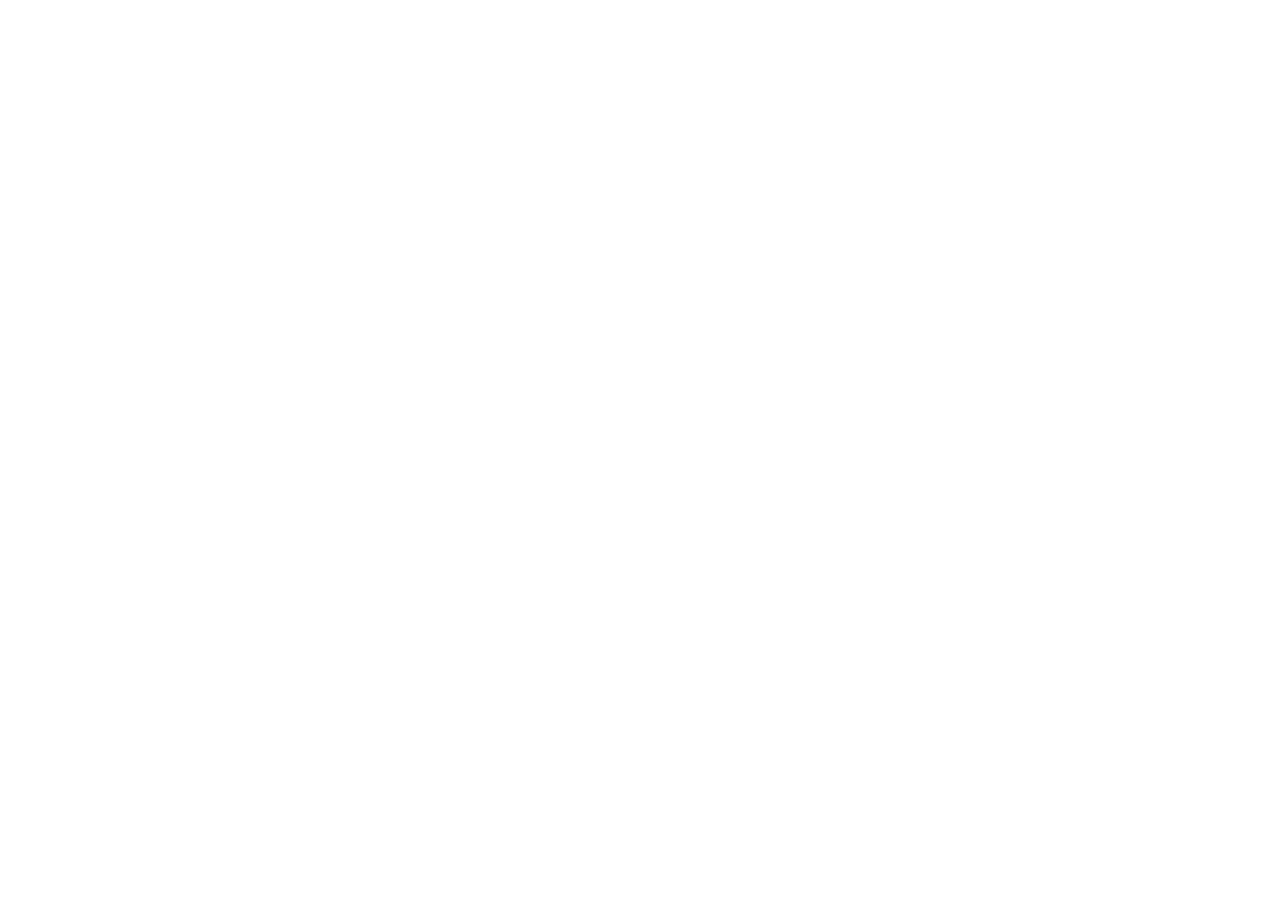
==== Web/Store-Page/main.html @ 992c3a13 ":sparkles: [ sparkles ] : 가게 메인화면 시작" ====
<!DOCTYPE html>
<html lang="en">
<head>
    <meta charset="UTF-8">
    <meta name="viewport" content="width=device-width, initial-scale=1.0">
    <title>store - main</title>
    <link rel="stylesheet" href="../../css/Store-Main.css">
</head>
<body>
    <script src="../../js/Store-Main.js"></script>
</body>
</html>
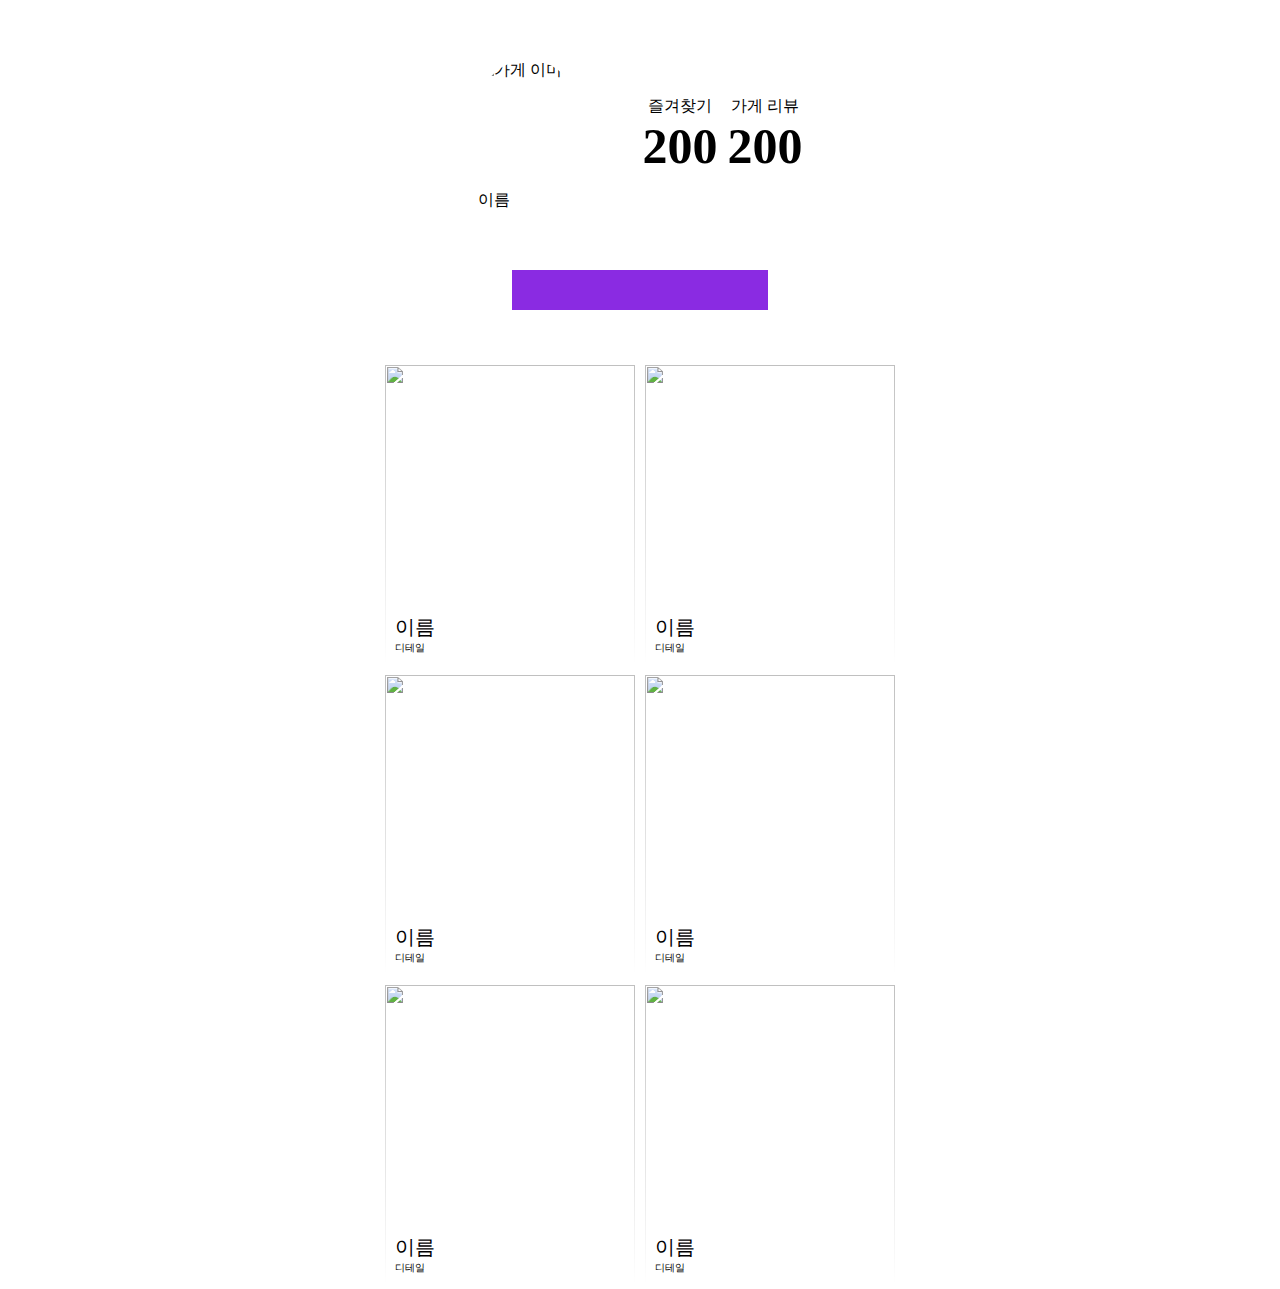
==== commit 308a9a5c: ":art: <feat> : 가게 메인 html코드 변경" ====
--- a/Web/Store-Page/main.html
+++ b/Web/Store-Page/main.html
@@ -1,12 +1,93 @@
 <!DOCTYPE html>
 <html lang="en">
+
 <head>
     <meta charset="UTF-8">
     <meta name="viewport" content="width=device-width, initial-scale=1.0">
     <title>store - main</title>
     <link rel="stylesheet" href="../../css/Store-Main.css">
 </head>
+
 <body>
+
+    <header></header>
+
+    <main>
+
+        <section class="profile">
+            <div class="main">
+                <div class="store-infor">
+                    <div class="store-img">
+                        <img src="../../img/케리아.jpg" alt="가게 이미지">
+                    </div>
+                    <div class="store-name">이름</div>
+                </div>
+                <div class="store-list">
+                    <div class="list wish-list">
+                        <div class="title">즐겨찾기</div>
+                        <div class="count">200</div>
+                    </div>
+                    <div class="list review-list">
+                        <div class="title">가게 리뷰</div>
+                        <div class="count">200</div>
+                    </div>
+                </div>
+            </div>
+
+            <div class="main-change"></div>
+        </section>
+
+        <section class="menu">
+            <div class="item">
+                <div class="text">
+                          <div class="name">이름</div>
+                          <div class="detail">디테일</div>
+                </div>
+                <img src="../../img/케리아.jpg" alt="" srcset="">
+            </div>
+            <div class="item">
+                <div class="text">
+                          <div class="name">이름</div>
+                          <div class="detail">디테일</div>
+                </div>
+                <img src="../../img/케리아.jpg" alt="" srcset="">
+            </div>
+            <div class="item">
+                <div class="text">
+                          <div class="name">이름</div>
+                          <div class="detail">디테일</div>
+                </div>
+                <img src="../../img/케리아.jpg" alt="" srcset="">
+            </div>
+            <div class="item">
+                <div class="text">
+                          <div class="name">이름</div>
+                          <div class="detail">디테일</div>
+                </div>
+                <img src="../../img/케리아.jpg" alt="" srcset="">
+            </div>
+            <div class="item">
+                <div class="text">
+                          <div class="name">이름</div>
+                          <div class="detail">디테일</div>
+                </div>
+                <img src="../../img/케리아.jpg" alt="" srcset="">
+            </div>
+            <div class="item">
+                <div class="text">
+                          <div class="name">이름</div>
+                          <div class="detail">디테일</div>
+                </div>
+                <img src="../../img/케리아.jpg" alt="" srcset="">
+            </div>
+        </section>
+
+    </main>
+
+    <footer></footer>
+
+
     <script src="../../js/Store-Main.js"></script>
 </body>
+
 </html>--- a/css/Store-Main.css
+++ b/css/Store-Main.css
@@ -0,0 +1,113 @@
+* {
+    margin: 0;
+    padding: 0;
+}
+
+main {
+    display: flex;
+    justify-content: baseline;
+    align-items: center;
+    flex-direction: column;
+
+    gap: 55px;
+}
+
+.profile{
+    display: flex;
+    justify-content: center;
+    align-items: center; 
+    flex-direction: column;
+}
+
+.main{
+    display: flex;
+    justify-content: center;
+    align-items: center; 
+    flex-direction: row;
+    width: 50vw;
+    height: 30vh;
+    gap: 65px;
+}
+
+.store-infor{
+    display: flex;
+    flex-direction: column;
+    gap: 30px; 
+    top: 0;
+}
+
+.store-img{
+    overflow: hidden;
+    width: 100px;
+    height: 100px;
+    border-radius: 50%;
+}
+
+.store-img > img{
+    width: 100%;
+    height: 100%;
+}
+
+.store-list {
+    display: flex;
+    justify-content: space-around;
+    flex-direction: row;
+    gap: 10px;
+}
+
+
+.title,
+.count{
+    width: 100%;
+    text-align: center;
+}
+
+.count{
+    font-weight: bold;
+    font-size: 50px;
+}
+
+.main-change{
+    width: 40%;
+    height: 40px;
+    background-color: blueviolet;
+}
+
+.menu{
+    width: 600px;
+    display: flex;
+    justify-content: center;
+    align-items: center;
+    gap: 10px;
+    flex-wrap: wrap;
+}
+
+
+.menu > .item{
+    width: 250px;
+    height: 300px;
+    position: relative;
+}
+
+.item > .text{
+    position:absolute;
+    bottom:0px;
+    padding:10px;
+    gap: 20px;
+}
+
+.text > .name { 
+    font-size: 20px;
+    color: black;
+}
+
+.text > .detail { 
+    font-size: 10px;
+    color: black;
+}
+
+.item > img{
+    width: 100%;
+    height: 100%;
+    mask-image: linear-gradient(to bottom, rgb(255, 255, 255), rgba(0, 0, 0, 0));
+}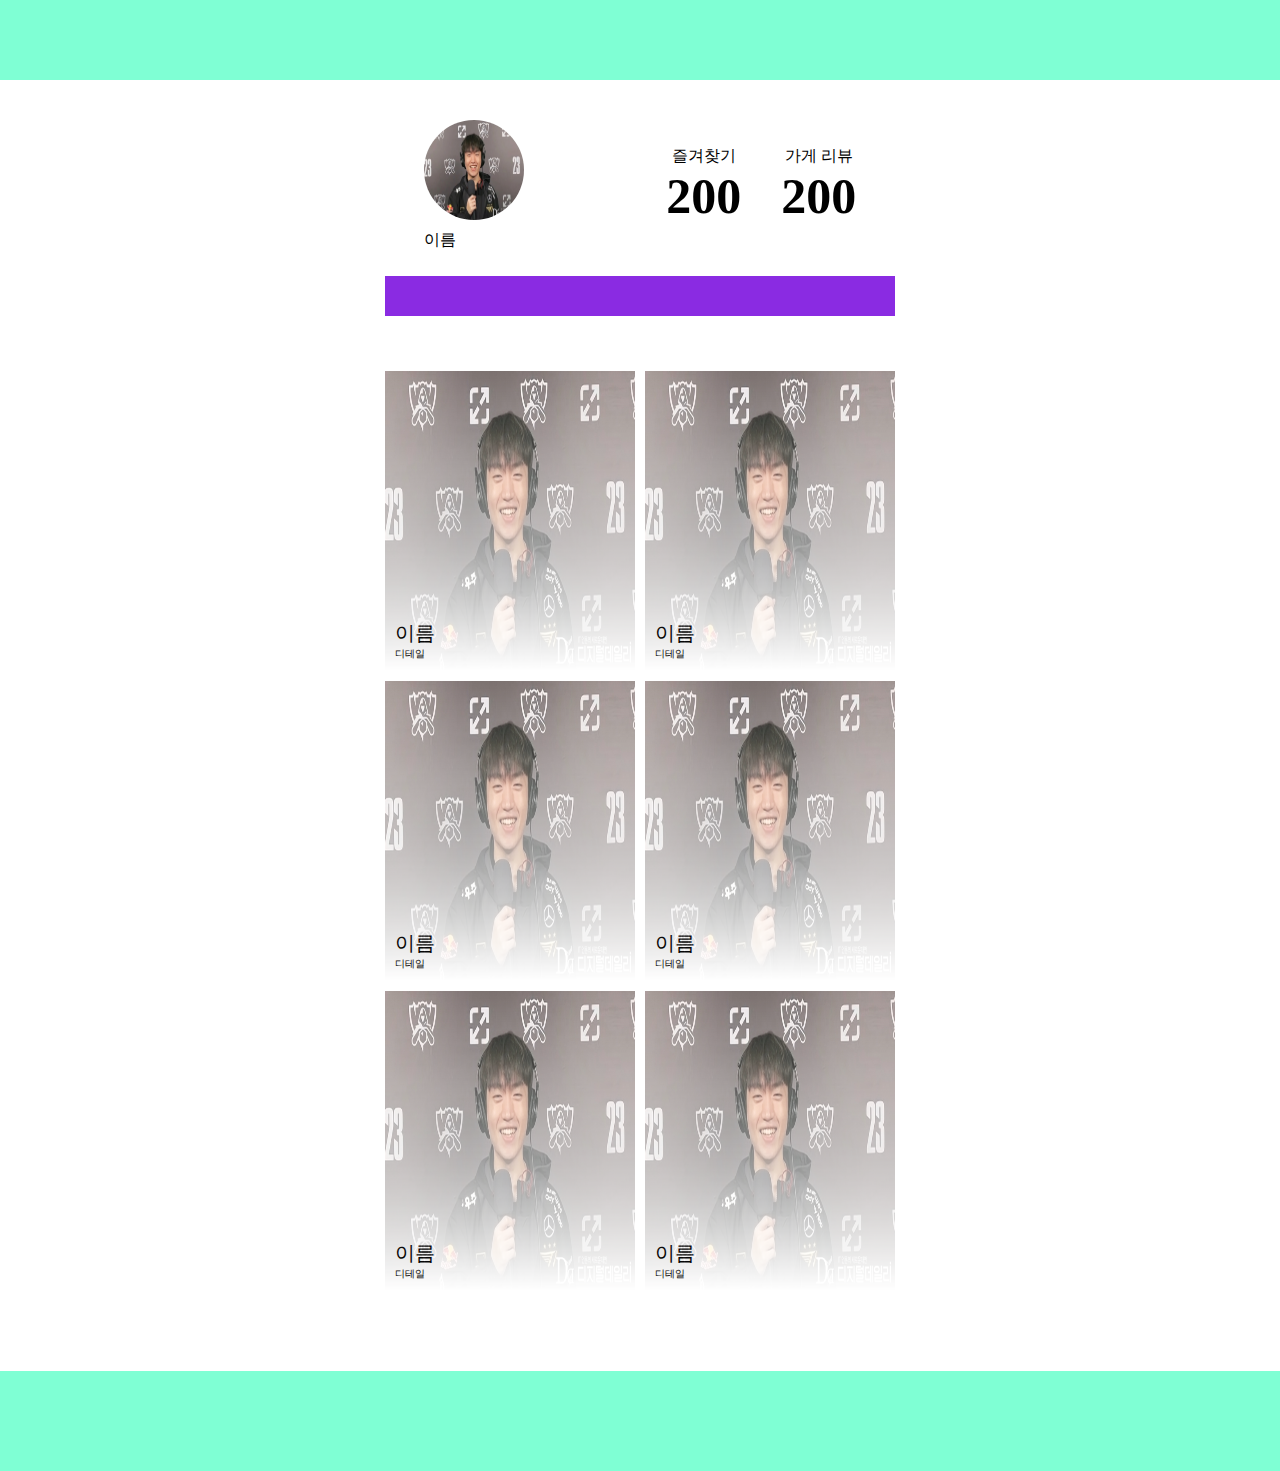
==== commit 25aa4b02: ":art: <design> : 동일 css" ====
--- a/Web/Store-Page/main.html
+++ b/Web/Store-Page/main.html
@@ -5,6 +5,7 @@
     <meta charset="UTF-8">
     <meta name="viewport" content="width=device-width, initial-scale=1.0">
     <title>store - main</title>
+    <link rel="stylesheet" href="../../css/style.css">
     <link rel="stylesheet" href="../../css/Store-Main.css">
 </head>
 
--- a/css/style.css
+++ b/css/style.css
@@ -0,0 +1,32 @@
+:root{
+    --header-height: 80px;
+    --header-color: aquamarine;
+    --footer-height: 100px;
+    --footer-color: aquamarine;
+}
+
+* {
+    margin: 0;
+    padding: 0;
+}
+
+body{
+    display: flex;
+    justify-content: center;
+    align-items: center;
+    flex-direction: column;
+}
+
+header {
+    z-index: 999999;
+    width: 100%;
+    height: var(--header-height);
+    background-color: var(--header-color);
+}
+
+footer {
+    z-index: 999999;
+    width: 100%;
+    height: var(--footer-height);
+    background-color: var(--footer-color);
+}--- a/css/Store-Main.css
+++ b/css/Store-Main.css
@@ -1,6 +1,9 @@
-* {
-    margin: 0;
-    padding: 0;
+:root{
+    --item-width: 250px;
+    --item-gap: 10px;
+    --main-width: calc(var(--item-width) * 2 + var(--item-gap));
+    --main-change-color: blueviolet;
+    --main-text-color: black;
 }
 
 main {
@@ -8,31 +11,34 @@
     justify-content: baseline;
     align-items: center;
     flex-direction: column;
+    width: var(--main-width);
 
     gap: 55px;
+    margin: 40px 0 80px 0;
 }
 
 .profile{
     display: flex;
-    justify-content: center;
+    justify-content: space-between;
     align-items: center; 
     flex-direction: column;
+    width: 100%;
+    gap: 25px;
 }
 
 .main{
     display: flex;
-    justify-content: center;
+    justify-content: space-around;
     align-items: center; 
     flex-direction: row;
-    width: 50vw;
-    height: 30vh;
+    width: 100%;
     gap: 65px;
 }
 
 .store-infor{
     display: flex;
     flex-direction: column;
-    gap: 30px; 
+    gap: 10px; 
     top: 0;
 }
 
@@ -50,9 +56,10 @@
 
 .store-list {
     display: flex;
-    justify-content: space-around;
+    justify-content: space-between;
+    align-items: center;
     flex-direction: row;
-    gap: 10px;
+    gap: 40px;
 }
 
 
@@ -60,6 +67,7 @@
 .count{
     width: 100%;
     text-align: center;
+    color: var(--main-text-color);
 }
 
 .count{
@@ -68,9 +76,9 @@
 }
 
 .main-change{
-    width: 40%;
+    width: 100%;
     height: 40px;
-    background-color: blueviolet;
+    background-color: var(--main-change-color);
 }
 
 .menu{
@@ -78,13 +86,13 @@
     display: flex;
     justify-content: center;
     align-items: center;
-    gap: 10px;
+    gap: var(--item-gap);
     flex-wrap: wrap;
 }
 
 
 .menu > .item{
-    width: 250px;
+    width: var(--item-width);
     height: 300px;
     position: relative;
 }
@@ -98,12 +106,12 @@
 
 .text > .name { 
     font-size: 20px;
-    color: black;
+    color: var(--main-text-color);
 }
 
 .text > .detail { 
     font-size: 10px;
-    color: black;
+    color: var(--main-text-color);
 }
 
 .item > img{
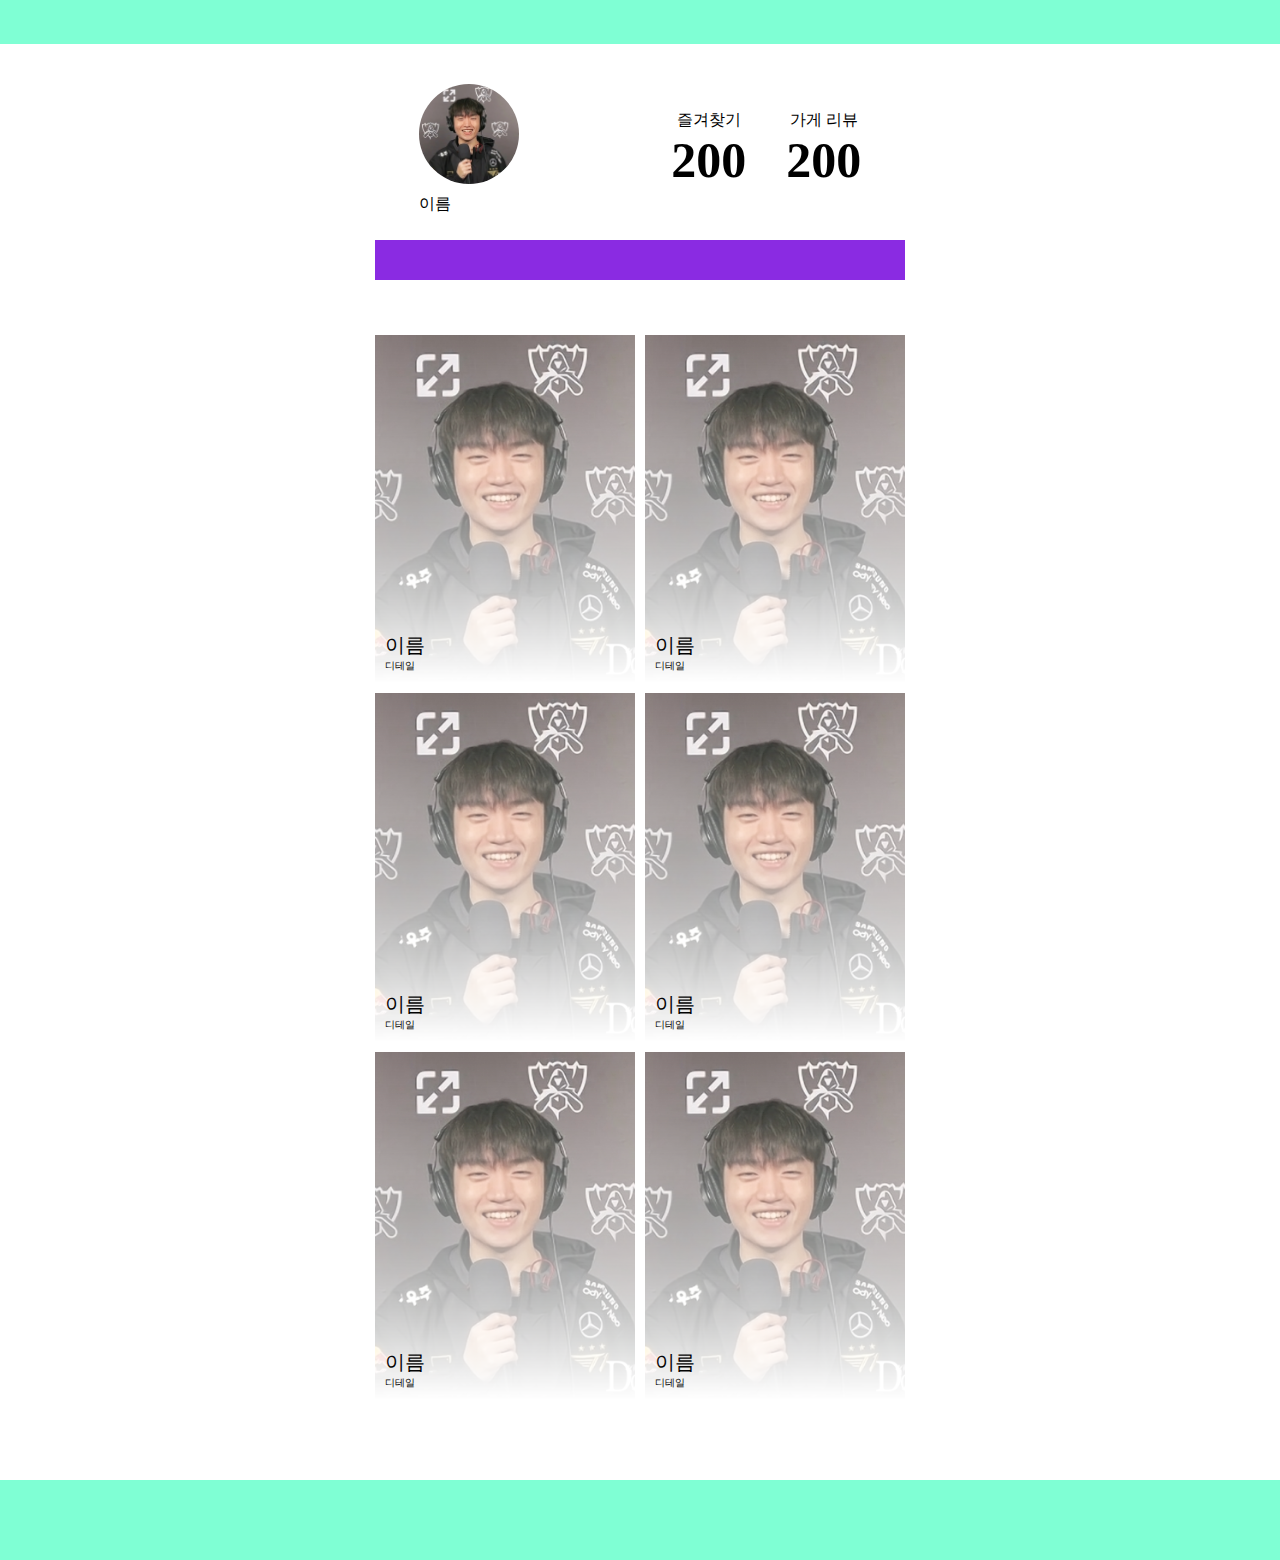
==== commit 8ab8cfa3: ":art: <design> :  UI 변경" ====
--- a/Web/Store-Page/main.html
+++ b/Web/Store-Page/main.html
@@ -11,10 +11,13 @@
 
 <body>
 
-    <header></header>
+    <header>
+        <div class="div">
+            
+        </div>
+    </header>
 
     <main>
-
         <section class="profile">
             <div class="main">
                 <div class="store-infor">
@@ -85,7 +88,11 @@
 
     </main>
 
-    <footer></footer>
+    <footer>
+        <div class="div">
+            
+        </div>
+    </footer>
 
 
     <script src="../../js/Store-Main.js"></script>
--- a/css/style.css
+++ b/css/style.css
@@ -1,7 +1,7 @@
 :root{
-    --header-height: 80px;
+    --header-height: 44px;
     --header-color: aquamarine;
-    --footer-height: 100px;
+    --footer-height: 80px;
     --footer-color: aquamarine;
 }
 
@@ -19,6 +19,12 @@
 
 header {
     z-index: 999999;
+    
+    display: flex;
+    justify-content: center;
+    align-items: center;
+    flex-direction: column;
+
     width: 100%;
     height: var(--header-height);
     background-color: var(--header-color);
@@ -26,6 +32,12 @@
 
 footer {
     z-index: 999999;
+    
+    display: flex;
+    justify-content: center;
+    align-items: center;
+    flex-direction: column;
+
     width: 100%;
     height: var(--footer-height);
     background-color: var(--footer-color);
--- a/css/Store-Main.css
+++ b/css/Store-Main.css
@@ -1,5 +1,6 @@
-:root{
-    --item-width: 250px;
+:root {
+    --item-width: 260px;
+    --item-height: calc(var(--item-width) * 1.34);
     --item-gap: 10px;
     --main-width: calc(var(--item-width) * 2 + var(--item-gap));
     --main-change-color: blueviolet;
@@ -17,41 +18,47 @@
     margin: 40px 0 80px 0;
 }
 
-.profile{
+.div{
+    width: var(--main-width);
+    height: 100%;
+}
+
+.profile {
     display: flex;
     justify-content: space-between;
-    align-items: center; 
+    align-items: center;
     flex-direction: column;
     width: 100%;
     gap: 25px;
 }
 
-.main{
+.main {
     display: flex;
     justify-content: space-around;
-    align-items: center; 
+    align-items: center;
     flex-direction: row;
     width: 100%;
     gap: 65px;
 }
 
-.store-infor{
+.store-infor {
     display: flex;
     flex-direction: column;
-    gap: 10px; 
+    gap: 10px;
     top: 0;
 }
 
-.store-img{
+.store-img {
     overflow: hidden;
     width: 100px;
     height: 100px;
     border-radius: 50%;
 }
 
-.store-img > img{
+.store-img>img {
     width: 100%;
     height: 100%;
+    object-fit: cover;
 }
 
 .store-list {
@@ -64,24 +71,24 @@
 
 
 .title,
-.count{
+.count {
     width: 100%;
     text-align: center;
     color: var(--main-text-color);
 }
 
-.count{
+.count {
     font-weight: bold;
     font-size: 50px;
 }
 
-.main-change{
+.main-change {
     width: 100%;
     height: 40px;
     background-color: var(--main-change-color);
 }
 
-.menu{
+.menu {
     width: 600px;
     display: flex;
     justify-content: center;
@@ -91,31 +98,32 @@
 }
 
 
-.menu > .item{
+.menu>.item {
     width: var(--item-width);
-    height: 300px;
+    height: var(--item-height);
     position: relative;
 }
 
-.item > .text{
-    position:absolute;
-    bottom:0px;
-    padding:10px;
+.item>.text {
+    position: absolute;
+    bottom: 0px;
+    padding: 10px;
     gap: 20px;
 }
 
-.text > .name { 
+.text>.name {
     font-size: 20px;
     color: var(--main-text-color);
 }
 
-.text > .detail { 
+.text>.detail {
     font-size: 10px;
     color: var(--main-text-color);
 }
 
-.item > img{
+.item>img {
     width: 100%;
     height: 100%;
     mask-image: linear-gradient(to bottom, rgb(255, 255, 255), rgba(0, 0, 0, 0));
+    object-fit: cover;
 }